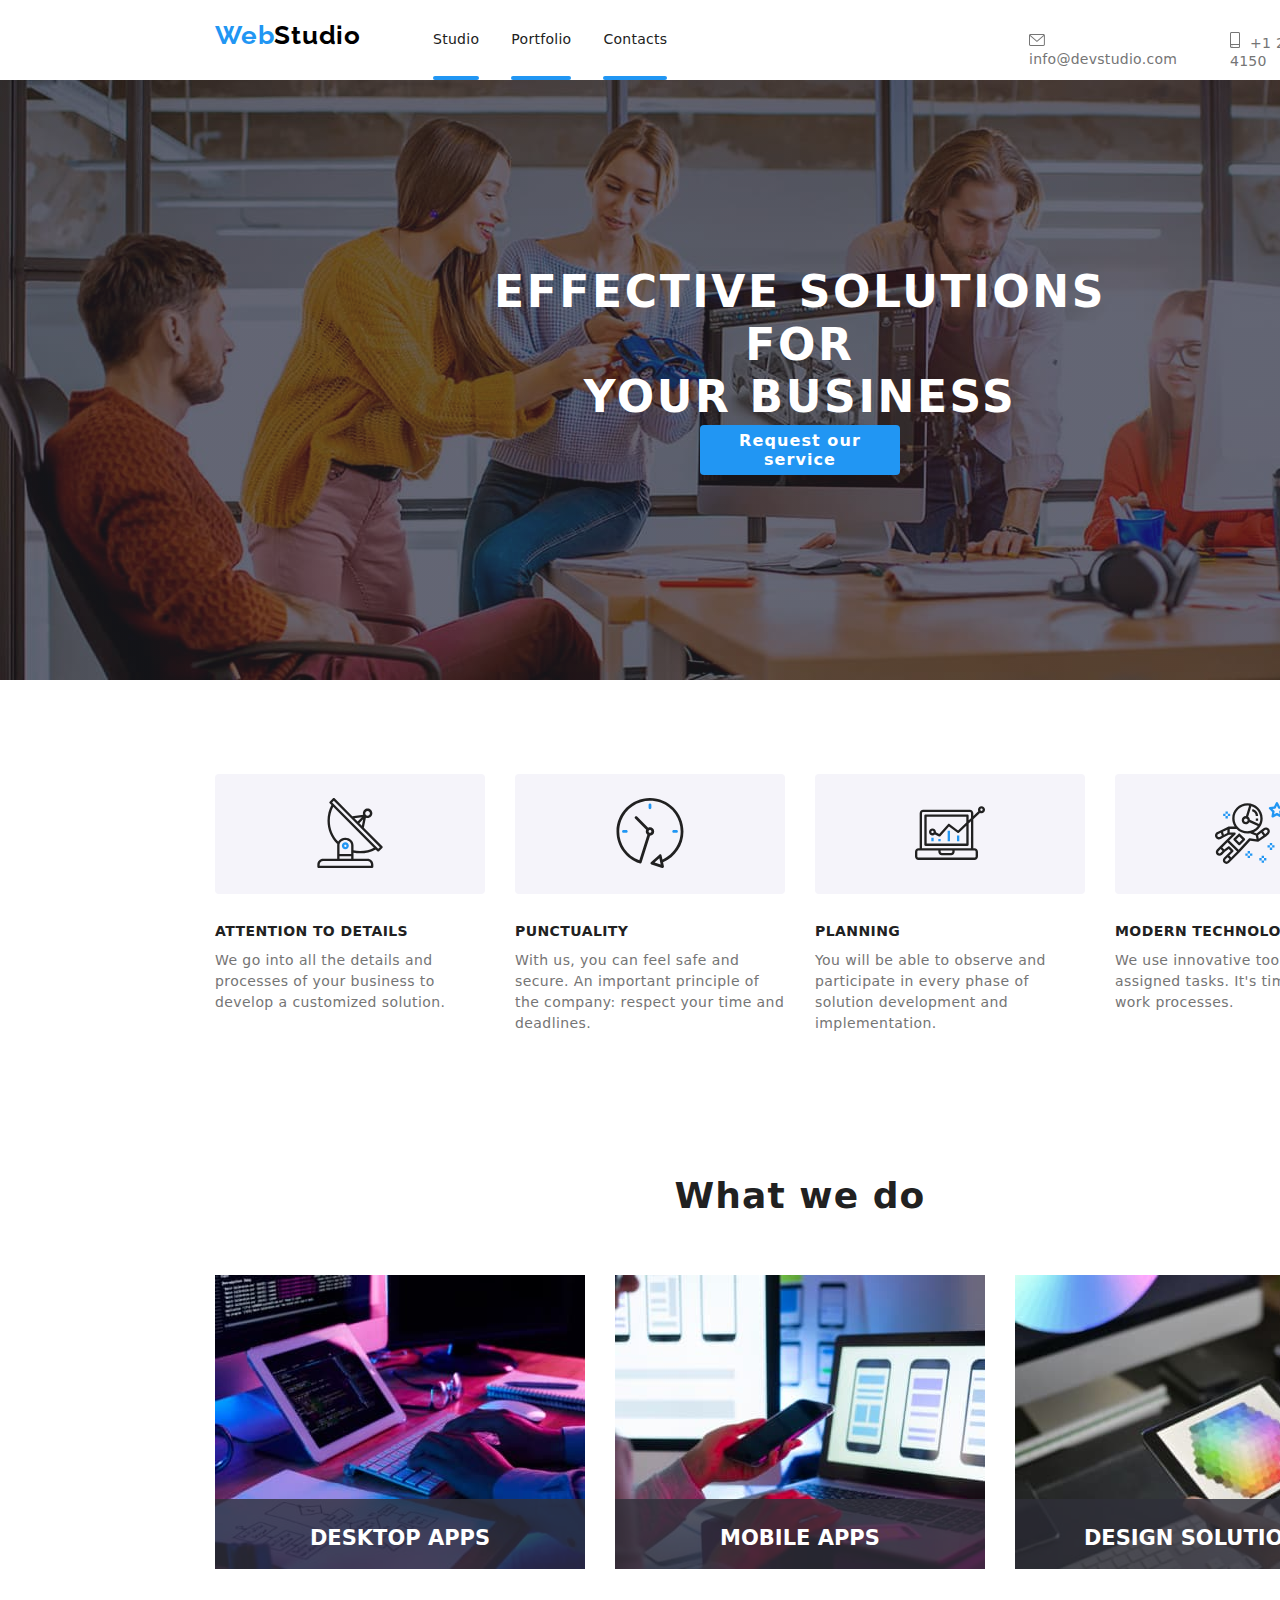
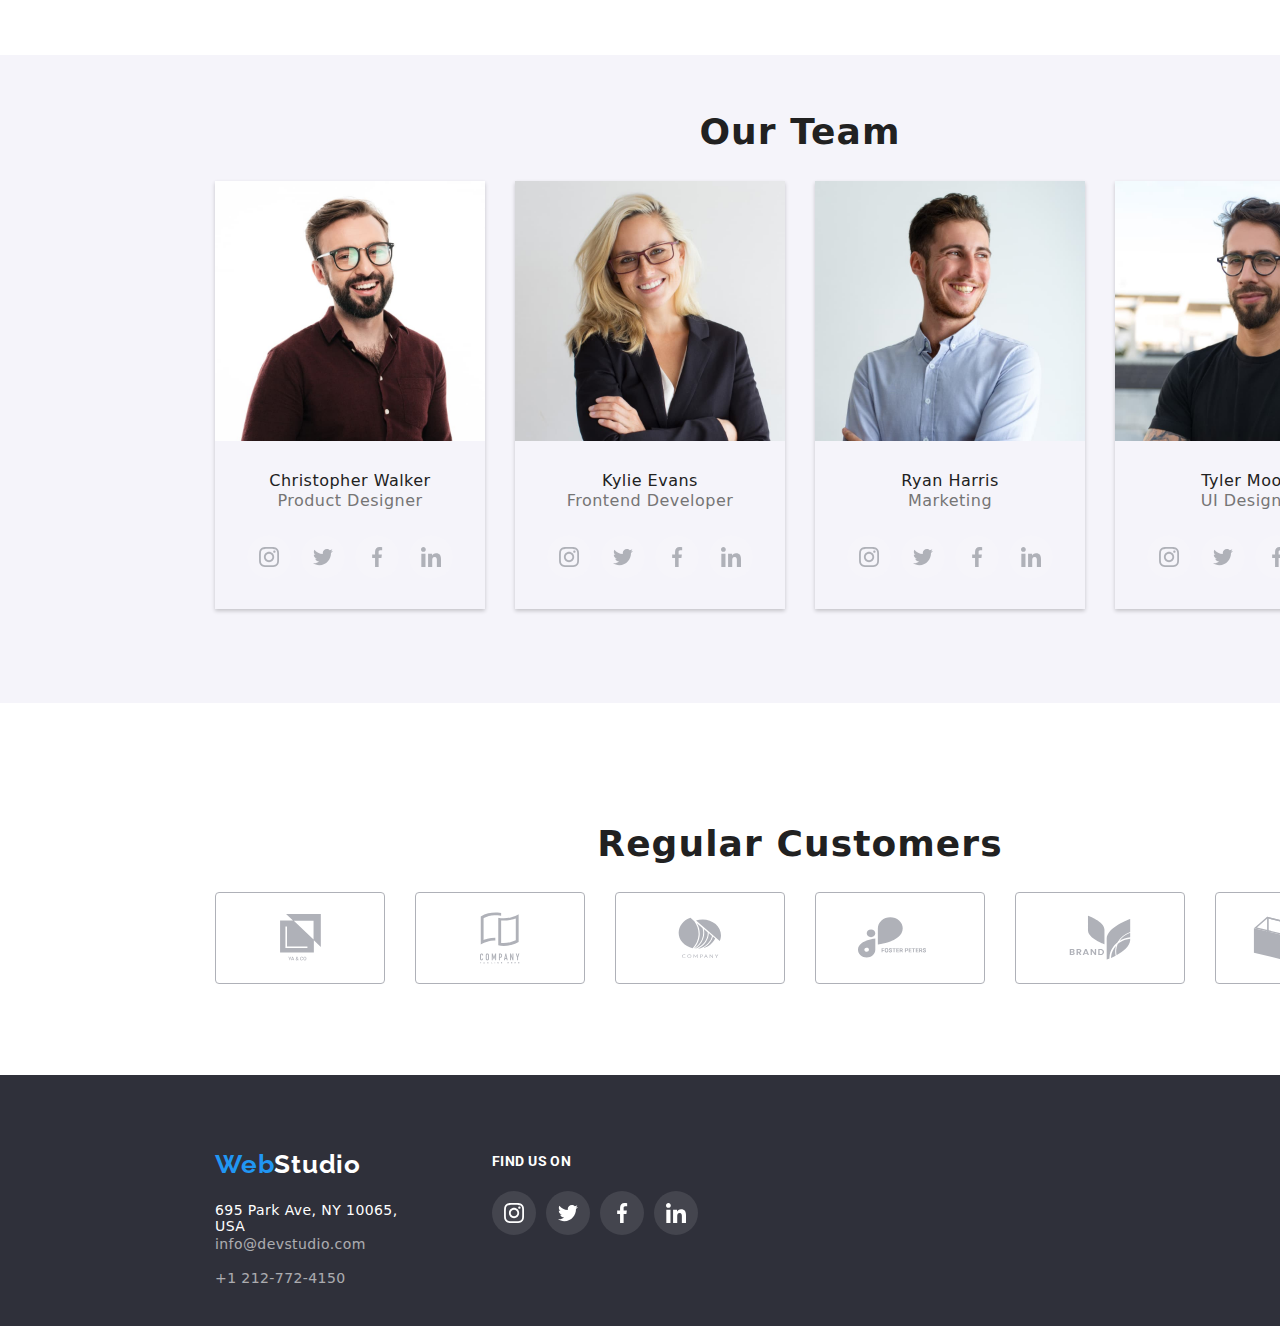
==== index.html @ cd87d74f "goit-markup-hw-05" ====
<!DOCTYPE html>
<html lang="en">
  <head>
    <meta charset="UTF-8" />
    <meta name="viewport" content="width=device-width, initial-scale=1.0" />
    <title>WebStudio</title>
    <link rel="preconnect" href="https://fonts.googleapis.com" />
    <link rel="preconnect" href="https://fonts.gstatic.com" crossorigin />
    <link
      href="https://fonts.googleapis.com/css2?family=Raleway:wght@700&family=Roboto:wght@400;500;700;900&display=swap"
      rel="stylesheet"
    />

    <link rel="stylesheet" href="css/styles.css" />
    <link
      rel="stylesheet"
      href="https://cdn.jsdelivr.net/npm/modern-normalize@2.0.0/modern-normalize.min.css"
    />
  </head>
  <body>
    <div class="container">
      <header class="global-header header-container">
        <div class="header-content">
          <div class="container-1">
            <a href="index.html" class="logo"><span>Web</span>Studio</a>
            <nav>
              <ul class="main-navigation">
                <li><a href="studio.html" class="menu current-page">Studio</a></li>
                <li><a href="portofolio.html" class="menu current-page">Portfolio</a></li>
                <li><a href="contacts.html" class="menu current-page">Contacts</a></li>
              </ul>
            </nav>
          </div>
          <div class="container-2">
            <div class="container-2a">
              <p class="contact">
                <a href="mailto=info@devstudio.com" class="email-address">
                  <svg>
                    <use
                      href="./images/symbol-defs.svg#icon-envelope"
                      class="icon-email"
                    ></use></svg>info@devstudio.com
                </a>
              </p>
            </div>

            <div class="container-2b">
              <p class="contact">
                <a href="tel=+1 212-772-4150" class="phone-number">
                  <svg>
                    <use
                      href="./images/symbol-defs.svg#icon-smartphone"
                      class="icon-phone"
                    ></use></svg>+1 212-772-4150
                </a>
              </p>
            </div>
          </div>
        </div>

        <div>
          <section class="first-section">
            <div class="hero-heading">
              <h1>EFFECTIVE SOLUTIONS FOR <span>YOUR BUSINESS</span></h1>
            </div>
            <div class="button-container">
              <button data-modal-open class="services services-btn">Request our service</button>
            </div>
          </section>
        </div>
      </header>

      <main>
        <section>
          <div class="second-container-2">
            <div class="sc-principal">
              <div class="advantage-icons">
                <a href="#" class="sc-icons">
                  <svg style="width: 70px; height: 70px">
                    <use
                      href="./images/symbol-defs.svg#icon-icon-antenna"
                    ></use>
                  </svg>
                </a>
              </div>
              <div class="second-section">
                <h4 class="menu-item">ATTENTION TO DETAILS</h4>
                <p class="sub-menu">
                  We go into all the details and processes of your business to
                  develop a customized solution.
                </p>
              </div>
            </div>

            <div class="sc-principal">
              <div class="advantage-icons">
                <a href="#" class="sc-icons">
                  <svg style="width: 70px; height: 70px">
                    <use href="./images/symbol-defs.svg#icon-icon-clock"></use>
                  </svg>
                </a>
              </div>
              <div class="second-section">
                <h4 class="menu-item">PUNCTUALITY</h4>
                <p class="sub-menu">
                  With us, you can feel safe and secure. An important principle
                  of the company: respect your time and deadlines.
                </p>
              </div>
            </div>

            <div class="sc-principal">
              <div class="advantage-icons">
                <a href="#" class="sc-icons">
                  <svg style="width: 70px; height: 70px">
                    <use
                      href="./images/symbol-defs.svg#icon-icon-diagram"
                    ></use>
                  </svg>
                </a>
              </div>
              <div class="second-section">
                <h4 class="menu-item">PLANNING</h4>
                <p class="sub-menu">
                  You will be able to observe and participate in every phase of
                  solution development and implementation.
                </p>
              </div>
            </div>

            <div class="sc-principal">
              <div class="advantage-icons">
                <a href="#" class="sc-icons">
                  <svg style="width: 70px; height: 70px">
                    <use
                      href="./images/symbol-defs.svg#icon-icon-astronaut"
                    ></use>
                  </svg>
                </a>
              </div>
              <div class="second-section">
                <h4 class="menu-item">MODERN TECHNOLOGIES</h4>
                <p class="sub-menu">
                  We use innovative tools to solve assigned tasks. It's time to
                  simplify work processes.
                </p>
              </div>
            </div>
          </div>

          <div class="second-container-3">
            <h2 class="second-title second-title-1">What we do</h2>
            <div class="pictures-1">
              <ul class="moto-cards">
                <li class="motto-cards-elements">
                  <img
                    src="images/desk-work-area1.jpg"
                    alt="work area at desk with hands typing on keyboard"
                    width="370"
                  />
                  <div class="overlay-text">
                    <h2 class="overlay-text-1">DESKTOP APPS</h2>
                  </div>
                </li>
                <li class="motto-cards-elements">
                  <img
                    src="images/desk-work-area2.jpg"
                    alt="work area at desk with hands holding a mobile phone"
                    width="370"
                  />
                  <div class="overlay-text">
                    <h2 class="overlay-text-1">MOBILE APPS</h2>
                  </div>
                </li>
                <li class="motto-cards-elements">
                  <img
                    src="images/desk-work-area3.jpg"
                    alt="work area at the desk with hands manipulating a tablet having a multicolored image"
                    width="370"
                 />
                 <div class="overlay-text">
                  <h2 class="overlay-text-1">DESIGN SOLUTIONS</h2>
                </div>
                </li>
              </ul>
            </div>
          </div>
        </section>

        <section class="third-container">
          <h2 class="second-title second-title-2">Our Team</h2>

          <div class="section-team">
            <div class="all-our-team">
              <img
                src="images/productDesigner.jpg"
                alt="photo of product designer Christopher Walker"
                width="270"
              />

              <div class="our-team">
                <span class="our-team-1">Christopher Walker</span>
                <br />
                <em class="our-team-2">Product Designer</em>
              </div>
              <div>
                <ul class="icons-team">
                  <li>
                    <a href="https://www.instagram.com/" class="socials-icons">
                      <svg>
                        <use
                          href="./images/symbol-defs.svg#icon-instagram"
                        ></use>
                      </svg>
                    </a>
                  </li>
                  <li>
                    <a href="https://www.tweeter.com/" class="socials-icons">
                      <svg>
                        <use href="./images/symbol-defs.svg#icon-twitter"></use>
                      </svg>
                    </a>
                  </li>
                  <li>
                    <a href="https://www.facebook.com/" class="socials-icons">
                      <svg>
                        <use
                          href="./images/symbol-defs.svg#icon-facebook"
                        ></use>
                      </svg>
                    </a>
                  </li>
                  <li>
                    <a href="https://www.linkedin.com/" class="socials-icons">
                      <svg>
                        <use
                          href="./images/symbol-defs.svg#icon-linkedin"
                        ></use>
                      </svg>
                    </a>
                  </li>
                </ul>
              </div>
            </div>

            <div class="all-our-team">
              <img
                src="images/frontendDeveloper.jpg"
                alt="photo of frontend Developer Kylie Evans"
                width="270"
              />
              <div class="our-team">
                <span class="our-team-1">Kylie Evans</span>
                <br />
                <em class="our-team-2">Frontend Developer</em>
              </div>
              <div>
                <ul class="icons-team">
                  <li>
                    <a href="https://www.instagram.com/" class="socials-icons">
                      <svg>
                        <use
                          href="./images/symbol-defs.svg#icon-instagram"
                        ></use>
                      </svg>
                    </a>
                  </li>
                  <li>
                    <a href="https://www.tweeter.com/" class="socials-icons">
                      <svg>
                        <use href="./images/symbol-defs.svg#icon-twitter"></use>
                      </svg>
                    </a>
                  </li>
                  <li>
                    <a href="https://www.facebook.com/" class="socials-icons">
                      <svg>
                        <use
                          href="./images/symbol-defs.svg#icon-facebook"
                        ></use>
                      </svg>
                    </a>
                  </li>
                  <li>
                    <a href="https://www.linkedin.com/" class="socials-icons">
                      <svg>
                        <use
                          href="./images/symbol-defs.svg#icon-linkedin"
                        ></use>
                      </svg>
                    </a>
                  </li>
                </ul>
              </div>
            </div>

            <div class="all-our-team">
              <img
                src="images/marketing.jpg"
                alt="photo of marketing Ryan Harris"
                width="270"
              />
              <div class="our-team">
                <span class="our-team-1">Ryan Harris</span>
                <br />
                <em class="our-team-2">Marketing</em>
              </div>
              <div>
                <ul class="icons-team">
                  <li>
                    <a href="https://www.instagram.com/" class="socials-icons">
                      <svg>
                        <use
                          href="./images/symbol-defs.svg#icon-instagram"
                        ></use>
                      </svg>
                    </a>
                  </li>
                  <li>
                    <a href="https://www.tweeter.com/" class="socials-icons">
                      <svg>
                        <use href="./images/symbol-defs.svg#icon-twitter"></use>
                      </svg>
                    </a>
                  </li>
                  <li>
                    <a href="https://www.facebook.com/" class="socials-icons">
                      <svg>
                        <use
                          href="./images/symbol-defs.svg#icon-facebook"
                        ></use>
                      </svg>
                    </a>
                  </li>
                  <li>
                    <a href="https://www.linkedin.com/" class="socials-icons">
                      <svg>
                        <use
                          href="./images/symbol-defs.svg#icon-linkedin"
                        ></use>
                      </svg>
                    </a>
                  </li>
                </ul>
              </div>
            </div>

            <div class="all-our-team">
              <img
                src="images/uiDesigner.jpg"
                alt="photo of ui Designer Tyler Moore"
                width="270"
              />
              <div class="our-team">
                <span class="our-team-1">Tyler Moore</span>
                <br />
                <em class="our-team-2">UI Designer</em>
              </div>
              <div>
                <ul class="icons-team">
                  <li>
                    <a href="https://www.instagram.com/" class="socials-icons">
                      <svg>
                        <use
                          href="./images/symbol-defs.svg#icon-instagram"
                        ></use>
                      </svg>
                    </a>
                  </li>
                  <li>
                    <a href="https://www.tweeter.com/" class="socials-icons">
                      <svg>
                        <use href="./images/symbol-defs.svg#icon-twitter"></use>
                      </svg>
                    </a>
                  </li>
                  <li>
                    <a href="https://www.facebook.com/" class="socials-icons">
                      <svg>
                        <use
                          href="./images/symbol-defs.svg#icon-facebook"
                        ></use>
                      </svg>
                    </a>
                  </li>
                  <li>
                    <a href="https://www.linkedin.com/" class="socials-icons">
                      <svg>
                        <use
                          href="./images/symbol-defs.svg#icon-linkedin"
                        ></use>
                      </svg>
                    </a>
                  </li>
                </ul>
              </div>
            </div>
          </div>
        </section>
        <section>
          <div class="fourth-container">
            <h2 class="regular-customers">Regular Customers</h2>
            <div>
              <ul class="icons-fourth-container">
                <li>
                  <a href="#" class="company-icons icon-1c">
                    <svg>
                      <use
                        href="./images/symbol-defs.svg#icon-icon-brand-1"
                      ></use>
                    </svg>
                  </a>
                </li>
                <li>
                  <a href="#" class="company-icons icon-2c">
                    <svg>
                      <use
                        href="./images/symbol-defs.svg#icon-icon-brand-2"
                      ></use>
                    </svg>
                  </a>
                </li>
                <li>
                  <a href="#" class="company-icons icon-3c">
                    <svg>
                      <use
                        href="./images/symbol-defs.svg#icon-icon-brand-3"
                      ></use>
                    </svg>
                  </a>
                </li>
                <li>
                  <a href="#" class="company-icons icon-4c">
                    <svg>
                      <use
                        href="./images/symbol-defs.svg#icon-icon-brand-4"
                      ></use>
                    </svg>
                  </a>
                </li>
                <li>
                  <a href="#" class="company-icons icon-5c">
                    <svg>
                      <use
                        href="./images/symbol-defs.svg#icon-icon-brand-5"
                      ></use>
                    </svg>
                  </a>
                </li>
                <li>
                  <a href="#" class="company-icons icon-6c">
                    <svg>
                      <use
                        href="./images/symbol-defs.svg#icon-icon-brand-6"
                      ></use>
                    </svg>
                  </a>
                </li>
              </ul>
            </div>
          </div>
        </section>
      </main>

      <footer class="end-page">
        <section class="end-section end-container">
          <a href="index.html" class="logo"><span>Web</span>Studio</a>
          <br />
          <p class="end-section-1">695 Park Ave, NY 10065, USA</p>

          <br />
          <a href="mailto=info@devstudio.com" class="end-section-2"
            >info@devstudio.com</a
          >

          <br />
          <a href="tel=+1 212-772-4150" class="end-section-2"
            >+1 212-772-4150</a
          >
        </section>
        <section class="social-contacts">
          <div class="social-contacts-text">
            <p>FIND US ON</p>
          </div>
          <div class="social-contacts-icons">
            <a
              href="https://www.instagram.com/"
              class="social-contacts-icons1 address1"
            >
              <svg>
                <use href="./images/symbol-defs.svg#icon-instagram"></use>
              </svg>
            </a>
            <a
              href="https://www.tweeter.com/"
              class="social-contacts-icons1 address2"
            >
              <svg>
                <use href="./images/symbol-defs.svg#icon-twitter"></use>
              </svg>
            </a>
            <a
              href="https://www.facebook.com/"
              class="social-contacts-icons1 address3"
            >
              <svg>
                <use href="./images/symbol-defs.svg#icon-facebook"></use>
              </svg>
            </a>
            <a href="https://www.linkedin.com/" class="social-contacts-icons1">
              <svg>
                <use href="./images/symbol-defs.svg#icon-linkedin"></use>
              </svg>
            </a>
          </div>
        </section>
      </footer>


      <!-- Modal -->

      <div class="modal is-hidden" data-modal>
        <div class="modal-backdrop"></div>
        <div class="modal-content">
          <button class="close-btn" data-modal-close>
            <svg style="width: 18px; height: 18px">
              <use href="./images/symbol-defs.svg#icon-close-button"></use>
            </svg>
          </button>
        </div>
      </div>
      <!-- Final - modal -->

    </div>

    

    <script src="./js/modal.js"></script>
  </body>
</html>
---- css/styles.css ----
/* elemente generale */

:root {
  --link-color: #2196f3;
  --heading-color: #212121;
  --text-color: #757575;
  --color-background: #2f303a;
  --color-backgroung-buttons: #f5f4fa;
  --contrast-color: #ffffff;
  --social-icons-color: #afb1b8;
  --text-font-family: "Roboto", arial, sans-serif;
  --logo-font-family: "Raleway", arial, sans-serif;
}

body {
  font-family: "Roboto", Arial, sans-serif;
  color: var(--heading-color);
}

a {
  font-size: 14px;
  font-weight: 500;
  line-height: 1em;
  letter-spacing: 0.02em;
  text-align: left;
  text-decoration: none;
  color: var(--heading-color);
}

.container {
  display: flex;
  flex-direction: column;
  width: 1600px;
}

.global-header p {
  text-decoration: none;
}

.header-container {
  display: flex;
  flex-direction: column;
  justify-content: center;
}


/* meniul din bara */

.header-content {
  display: flex;
  justify-content: space-between;

  width: 1600px;
  height: 80px;

  margin-left: 215px;
  max-width: 1150px;
}

/* sub-meniu: logo, studio, portofolio, contacts */
.container-1 {
  display: flex;
  align-items: baseline;
  justify-content: space-evenly;
}

.logo {
  font-family: var(--logo-font-family);
  font-size: 26px;
  font-weight: 700;
  line-height: 1.9375em;
  letter-spacing: 0.03em;
  text-align: left;
  color: #000000;
  transition: color 250ms cubic-bezier(0.4, 0, 0.2, 1);
}

.logo span:first-child {
  color: #2196f3;
}

.container-1>.logo:hover,
.container-1>.logo:focus {
  color: var(--link-color);
}

.main-navigation {
  display: flex;
  
  margin-top: 32px;
  margin-bottom: 32px;
  transition: color 250ms cubic-bezier(0.4, 0, 0.2, 1);
}
.main-navigation li {
  list-style: none;
  display: flex;
  margin-left: 32px;
}
.main-navigation .menu:hover,
.main-navigation .menu:focus {
  color: var(--link-color);
}

/* stilizarea cu sublinierea paginii curente (unde se află utilizatorul acum)*/
/* de fapt, acum sunt subliniate toate, fiindca pt ca efectul sa se aplice doar pe pagina in care se afla utilizatorul, este nevoie de elemente de cod din Java Script - pe care nu le stiu inca*/

nav a {
  position: relative;
}

nav a.current-page::after {
  content: "";
  position: absolute;
  bottom: -34px;
  left: 0;
  width: 100%;
  height: 4px;
  background-color: var(--link-color); 
  border-radius: 2px;
}

/* FINAL - stilizare cu sublinierea paginii curente */


/* sub-meniu - adresa de email si nr telefon */
.container-2 {
  display: flex;
  flex-wrap: wrap;
  align-items: center;
  margin: 0;
  gap: 40px;
  height: 16px;
  margin-top: 32px;
  margin-bottom: 32px;
  
}
.container-2a {
  display: flex;
  justify-content: space-between;
  width: 161px;
  height: 16px;
  margin: 0px;
}
.container-2b {
  display: flex;
  justify-content: space-between;
  width: 135px;
  height: 16px;
  margin: 0px;
}
.email-address svg {
  width: 16px;
  height: 12px;
  margin-right: 10px;
}
.phone-number svg {
  width: 10px;
  height: 16px;
  margin-right: 10px;
}
.contact {
  margin: 0px;
  transition: color 250ms cubic-bezier(0.4, 0, 0.2, 1);
}

.email-address,
.phone-number {
  margin: 0;
  color: var(--text-color);
}

.contact span:first-child {
  color: var(--text-color);
}

.contact a:hover,
.contact a:focus {
  color: var(--link-color);
}
/* FINAL - meniul din bara */


/* EFFECTIVE SOLUTIONS FOR YOUR BUSINESS section */

.first-section {
  text-align: center;
  display: flex;
  flex-direction: column;
  justify-content: center;
  align-items: center;
  width: 1600px;
  height: 600px;
  background: var(--color-background);
  background-image: linear-gradient(rgba(47, 48, 58, 0.4),
  rgba(47, 48, 58, 0.4)), url("/images/first-page-background.jpg");
}

.hero-heading {
  display: flex;
  text-align: center;
  justify-content: center;
  align-items: center;
  width: 696px;
  height: 120px;
}

.hero-heading h1 {
  color: #ffffff;

  font-size: 44px;
  font-weight: 900;
  line-height: 1.2em;
  letter-spacing: 0.06em;
  text-align: center;
}

.hero-heading span {
  display: block;
  pointer-events: none;
}

.services {             /* adica butonul "Request our service" */
  border: none;
  border-radius: 4px;
  width: 200px;
  height: 50px;
  margin-top: 20px;
  color: #ffffff;
  font-size: 16px;
  font-style: normal;
  font-weight: 700;
  line-height: normal;
  letter-spacing: 1.08px;
  background-color: var(--link-color);
}


/* modalul din butonul "Request our service" */

.modal {
  position: fixed;
  height: 100vh;
  display: flex;
  justify-content: center;
  align-items: center;
  pointer-events: auto;
  max-width: 1600px; /* pt ca proiectul are o latime de 1600px, deci mai mica decat fereastra web, am limitat latimea ferestrei modale la 1600px */
  width: 100%; /* acum pot da ferestrei modale intreaga latime a ferestrei browserului */
  z-index: 2; /* am setat z-index mai mare pentru a afișa conținutul modal peste fundal */
 }

.modal-backdrop {
  position: fixed; /* in felul asta fundalul (.modal-backdrop) este atasat de fereastra de vizualizare si nu va defila odata cu continutul paginii. */
  top: 0;
  left: 0;
  width: 100%; /*umple 100% din latimea ferestrei browserului si va fi fixat în ea*/
  height: 100%; /*umple 100% din inaltimea ferestrei browserului si va fi fixat în ea*/
  background: #00000033;
  z-index: 3; /* am setat z-index mai mare decât cel al conținutului pentru a acoperi toata fereastra */
}
.modal-content {
  background-color: #ffffff;
  width: 528px;
  height: 581px;
  border-radius: 4px;
  padding: 40px;
  position: absolute; 
  top: 50%; /* Am setat top-ul la 50% pt centrare pe verticala */
  left: 50%; /* Am setat left-ul la 50% pentru centrare pe orizontala */
  transform: translate(-50%, -50%); 
  z-index: 4;
  transition: transform 0.3s ease, opacity 0.3s ease;
  }

.is-hidden {
  visibility: hidden;
  transform: scale(1.1);
  opacity: 0;
}

.close-btn {
  width: 30px;
  height: 30px;
  right: 8px;
  top: 8px;
  border-radius: 50%;
  position: absolute;
  background: rgba(255, 255, 255, 1);
  border: 1px solid rgba(0, 0, 0, 0.1);
  color: #000;
  cursor: pointer;
  display: flex; /*am pus flex cu centrarile aferente, ca sa centrez svg-ul din close-btn */
  justify-content: center;
  align-items: center;
  transition: color 250ms cubic-bezier(0.4, 0, 0.2, 1);
  }

.close-btn:focus,
.close-btn:hover {
  transform: scale(1.20);
}

/* final modal */

/* FINAL - EFFECTIVE SOLUTIONS FOR YOUR BUSINESS section */



/* pictogramele cu attention to details etc. */

.second-container-2 {
  display: flex;
  width: 1170px;
  height: 251px;
  align-items: center;
  justify-content: space-between;
  top: 774px;
  margin-bottom: 94px;
  margin-top: 94px;
  margin-left: 215px;
  margin-right: 215px;
}

.advantage-icons {
  display: flex;
  justify-content: center;
  align-items: center;
  width: 270px;
  height: 120px;
  border-radius: 4px;
  background: #f5f4fa;
}
.second-section {
  margin-top: 30px;
}

.second-section > .menu-item {
  font-size: 14px;
  font-weight: 700;
  line-height: 1em;
  letter-spacing: 0.03em;
  text-align: left;
  color: var(--heading-color);
}

.second-section > .sub-menu {
  font-size: 14px;
  font-weight: 400;
  line-height: 1.5em;
  letter-spacing: 0.03em;
  text-align: left;
  color: var(--text-color);
}

.menu-item {
  margin-bottom: 10px;
  height: 16px;
  margin-top: 30px;
}

.sub-menu {
  width: 270px;
  height: 75px;
  margin: 0px;
}
/* FINAL - pictogramele cu attention to details etc. */


/* WHAT WE DO section */

.second-container-3 {
  display: flex;
  flex-direction: column;
  width: 1170px;
  height: 386px;
  margin-left: 215px;
}

.second-title {
  font-size: 36px;
  font-weight: 700;
  line-height: 2.625em;
  letter-spacing: 0.03em;
  text-align: center;
  color: var(--heading-color);
}

.second-title-1 {
  text-align: center;
  margin-bottom: 32px;
  width: 1170px;
}

.pictures-1 {
  display: flex;
  margin-bottom: 32px;
  align-items: center;
  justify-content: space-between;
  width: 1170px;
  height: 294px;
}


/* banners from WHAT WE DO */

.moto-cards {
  display: flex;
  gap: 30px;
  padding: 0px;
}

.motto-cards-elements {
  position: relative;
  list-style: none;
  width: 370px;
  height: 294px;
}

.overlay-text {
  background-color: grey;
  position: absolute;
  bottom: 0;
  width: 370px;
  height: 70px;
  background: #2F303ACC;
  color: #ffffff;
  text-align: center;
  display: flex;
  align-items: center;
  justify-content: center;
  font-size: 14px;
}
.overlay-text-1 {
  height: 16px;
  margin: 0px;
}
/* FINAL - banners from WHAT WE DO */
/* FINAL - WHAT WE DO section */


/* OUR TEAM section */

.third-container {
  display: flex;
  flex-direction: column;
  width: 1600px;
  height: 648px;
  margin-top: 150px;
  background: #f5f4fa;
}

.second-title-2 {
  text-align: center;
  margin-bottom: 32px;
}

.section-team {
  display: flex;
  align-items: center;
  justify-content: space-between;
  width: 1170;
  height: 428;
  margin-bottom: 32px;
  margin-left: 215px;
  width: 1170px;
  height: 368px;
}

.all-our-team {
  display: flex;
  flex-direction: column;
  align-items: center;
  box-shadow: 0 2px 4px rgba(0, 0, 0, 0.2);
  text-align: center;
  width: 270px;
  height: 428px;
  border-radius: 0px, 0px, 4px, 4px;
}

.our-team {
  height: 48px;
  margin-top: 30px;
  margin-bottom: 16px;
}
.our-team img {
  margin-right: 24px;
}
.our-team-1,
.our-team-2 {
  height: 19px;
}
.our-team-1 {
  margin-bottom: 10px;
}

.our-team > .our-team-1 {
  font-size: 16px;
  font-weight: 500;
  line-height: 1.1875em;
  letter-spacing: 0.03em;
  text-align: center;
  color: var(--heading-color);
}

.our-team > .our-team-2 {
  font-size: 16px;
  font-weight: 400;
  line-height: 1.1875em;
  letter-spacing: 0.03em;
  text-align: center;
  color: var(--text-color);
  font-style: normal;
}

.icons-team {
  display: flex;
  gap: 10px;
  justify-content: center;
  width: 206px;
  height: 44px;
  padding: 0px;
  margin-top: 0px;
  margin-bottom: 30px;
}
.icons-team li{
  list-style: none;
  display: flex;
}

.socials-icons {
  width: 44px;
  height: 44px;
  display: flex;
  justify-content: center;
  align-items: center;
  border-radius: 50%;
  background: #ffffff1a;
  transition: background-color 250ms cubic-bezier(0.4, 0, 0.2, 1);
}

.socials-icons:hover,
.socials-icons:focus {
  background: var(--link-color);
}
.socials-icons:hover svg,
.socials-icons:focus svg {
  color: var(--contrast-color);
}

.socials-icons svg {
  width: 20px;
  height: 20px;
  color: var(--social-icons-color);
  transition: color 250ms cubic-bezier(0.4, 0, 0.2, 1);
}

/* FINAL - OUR TEAM section */


/* REGULAR CUSTOMERS section */
.fourth-container {
  display: flex;
  flex-direction: column;
  width: 1170px;
  height: 184px;
  margin-left: 215px;
  margin-top: 94px;
  margin-bottom: 94px;
}

.regular-customers {
  font-size: 36px;
  font-weight: 700;
  line-height: 2.625em;
  letter-spacing: 0.03em;
  text-align: center;
  color: var(--heading-color);
  margin-top: 0px;
  margin-bottom: 0px;
}

.icons-fourth-container {
  display: flex;
  justify-content: space-between;
  gap: 30px;
  width: 1170px;
  height: 92px;
  padding: 0px;
  margin: 0px;
}

.icons-fourth-container li{
  list-style: none;
  display: flex;
  border: 0px;
}

.company-icons {
  display: flex;
  justify-content: center;
  align-items: center;
  width: 170px;
  height: 92px;
  border: 1px solid #afb1b8;
  border-radius: 4px;
  color: var(--social-icons-color);
  transition: color 250ms cubic-bezier(0.4, 0, 0.2, 1), border-color 250ms cubic-bezier(0.4, 0, 0.2, 1);
}

.company-icons:hover,
.company-icons:focus {
  color: var(--link-color);
  border-color: var(--link-color);
}

       /* fiecare svg avea dimensiuni diferite */
.icon-1c svg {
  width: 41px;
  height: 46.7px;
}

.icon-2c svg {
  width: 40px;
  height: 52px;
}
.icon-3c svg {
  width: 43.46px;
  height: 41.18px;
}
.icon-4c svg {
  width: 84.44px;
  height: 440.62px;
}
.icon-5c svg {
  width: 62.54px;
  height: 45.43px;
}
.icon-6c svg {
  width: 93.79px;
  height: 43.93px;
}
/* FINAL - REGULAR CUSTOMERS section */


/* FOOTER */

footer {
  background-color: var(--color-background);
  color: #ffffff;
}

.end-page {
  display: flex;
  padding-top: 64px;
  width: 1600px;
  height: 251px;
  margin-top: 0px;
  margin-bottom: 0px;
  gap: 70px;
}

.end-section {
  width: 422px;
  height: 187px;
}
.end-section > .logo {
  color: #ffffff;
}

.end-section a.logo {
  padding-left: 215px;
  width: 360px;
  height: 31px;
}

.end-section > .end-section-1 {
  font-size: 14px;
  font-weight: 400;
  line-height: 1emx;
  letter-spacing: 0.03em;
  text-align: left;
  width: 422px;
  height: 16px;
  margin-bottom: 0px;
}

.end-section > .end-section-2 {
  font-size: 14px;
  font-weight: 400;
  line-height: 1em;
  letter-spacing: 0.03em;
  text-align: left;
  color: #ffffff;
  opacity: 60%;
  height: 16px;
}

.end-section-1,
.end-section-2 {
  text-align: center;
  padding-left: 215px;
}

.end-container {
  display: flex;
  flex-direction: column;
  justify-content: flex-start;
  align-items: baseline;
}

      /* "Find us on" sub-section */
.social-contacts { 
  display: flex;
  flex-direction: column;
  justify-content: space-between;
  align-items: baseline;
  width: 206px;
  height: 80px;
}
.social-contacts-text {
  font-family: Roboto;
  font-size: 14px;
  font-weight: 700;
  line-height: 16px;
  letter-spacing: 0.03em;
  text-align: left;
  color: var(--contrast-color);
  width: 100px;
  height: 16px;
}
.social-contacts-icons {
  display: flex;
  width: 206px;
  height: 44px;
  justify-content: space-between;
  margin-top: 36px;
}
.social-contacts-icons .social-contacts-icons1 {
  width: 44px;
  height: 44px;
  display: flex;
  justify-content: center;
  align-items: center;
  border-radius: 22px;
  background: #ffffff1a;
  color: var(--contrast-color);
  transition: background-color 250ms cubic-bezier(0.4, 0, 0.2, 1);
}
.social-contacts-icons .social-contacts-icons1:hover,
.social-contacts-icons .social-contacts-icons1:focus {
  background-color: var(--link-color);
}
.social-contacts-icons .social-contacts-icons1 svg {
  width: 20px;
  height: 20px;
}

.address1 {
  width: 207px;
  height: 16px;
}
.address2 {
  width: 231px;
  height: 16px;
}
.address3 {
  width: 231px;
  height: 16px;
}
      /* FINAL - "Find us on" sub-section */
/* FINAL FOOTER */


/* PORTOFOLIO section */

.portofolio-content {
  display: flex;
  flex-direction: column;
  width: 1170px;
  height: 1360px;
  border-radius: 1px;
  margin-top: 94px;
  margin-left: 215px;
  margin-bottom: 94px;
}

/* Butoanele All, Web-sites etc. */
.portofolio-1 {
  display: flex;
  justify-content: center;
  height: 88px;
}

.portofolio-sections li {
  list-style: none;
}

.portofolio-sections button {
  font-size: 16px;
  font-weight: 500;
  line-height: 1.625em;
  letter-spacing: 0.03em;
  text-align: center;
  text-decoration: none;
  list-style: none;
  border: none;
  border-radius: 4px;
  background-color: var(--color-backgroung-buttons);
  cursor: pointer;
  transition: color 250ms cubic-bezier(0.4, 0, 0.2, 1), background-color 250ms cubic-bezier(0.4, 0, 0.2, 1), box-shadow 250ms cubic-bezier(0.4, 0, 0.2, 1);
  }

.portofolio-sections button:hover,
.portofolio-sections button:focus,
.portofolio-sections button:active {
  color: #ffffff;
  background-color: #2196f3;
  box-shadow: 0 2px 4px rgba(0, 0, 0, 0.2); 
}

.portofolio-sections {
  display: flex;
  width: 516px;
  height: 38px;
  border-radius: 4px;
  justify-content: space-between;
  
  margin-bottom: 50px;
  font-family: var(--heading-color);
}
/* FINAL - butoanele All, Web-sites etc. */


/* Posterele cu portofoliile */

.portofolio-2 {
  display: flex;
  flex-wrap: wrap;
  justify-content: space-between;
  align-content: space-between;
  width: 1170px;
  height: 1272px;
  }

.project {
  width: 370px;
  height: 404px;
  border-radius: 4px;
  border: 1px solid #eeeeee;
  transition: box-shadow 250ms cubic-bezier(0.4, 0, 0.2, 1);
}

.project:hover {
  box-shadow: 0 2px 4px rgba(0, 0, 0, 0.2); 
}

img.portofolio-images {
  width: 370px;
  hyphens: 294px;
}

.domains {
  width: 322px;
  height: 70px;
  margin-left: 24px;
  margin-right: 24px;
  margin-top: 20px;
  margin-bottom: 20px;
}

.domains > .domain-title {
  font-size: 18px;
  font-weight: 700;
  line-height: 2.25em;
  letter-spacing: 0.06em;
  text-align: left;
  color: var(--heading-color);
}

.domains > .domain-zone {
  font-size: 16px;
  font-weight: 400;
  line-height: 1.875em;
  letter-spacing: 0.03em;
  text-align: left;
  font-style: normal;
  color: var(--text-color);
}

      /* overlay-ul din portofolio */

.container-overlay-portofolio {
  position: relative;
  width: 100%;
}

.portofolio-images-1 {
  display: block;
  
}

.overlay-portofolio {
  position: absolute;
  bottom: 0;
  left: 0;
  right: 0;
  background: #2196F3E5;
  overflow:hidden;
  width: 100%;
  height: 0;
  transition: .5s ease;
}

.project:hover .overlay-portofolio,
.project:focus .overlay-portofolio {
  height: 100%;
}

.text {
  position: absolute;
  width: 322px;
  height: 140px;
  margin-top: 63px;
  margin-left: 24px;
  bottom: 91px;
  color: white;
  font-size: 18px;
  font-weight: 400;
  line-height: 28px;
  letter-spacing: 0.03em;
  text-align: left;
}
      /* FINAL - overlay-ul din portofolio */

/* FINAL - posterele cu portofoliile */

/* FINAL PORTOFOLIO */
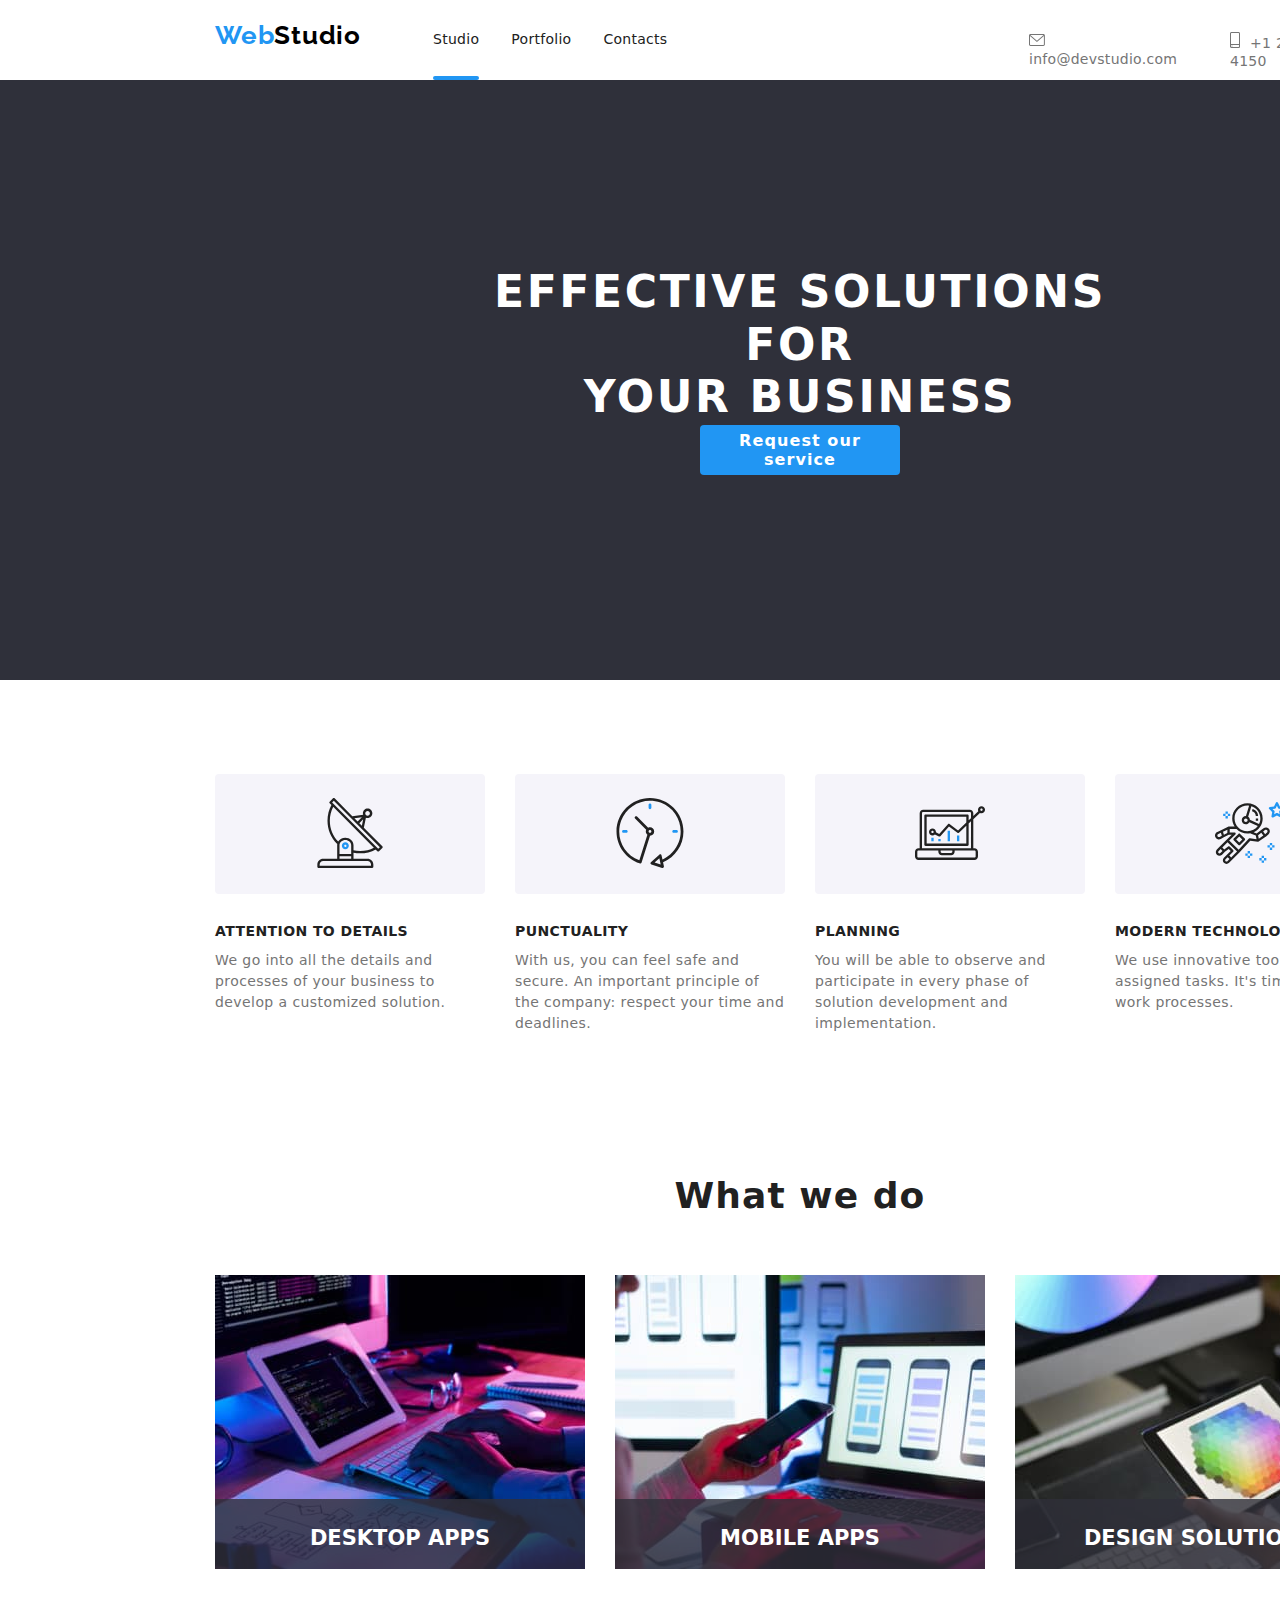
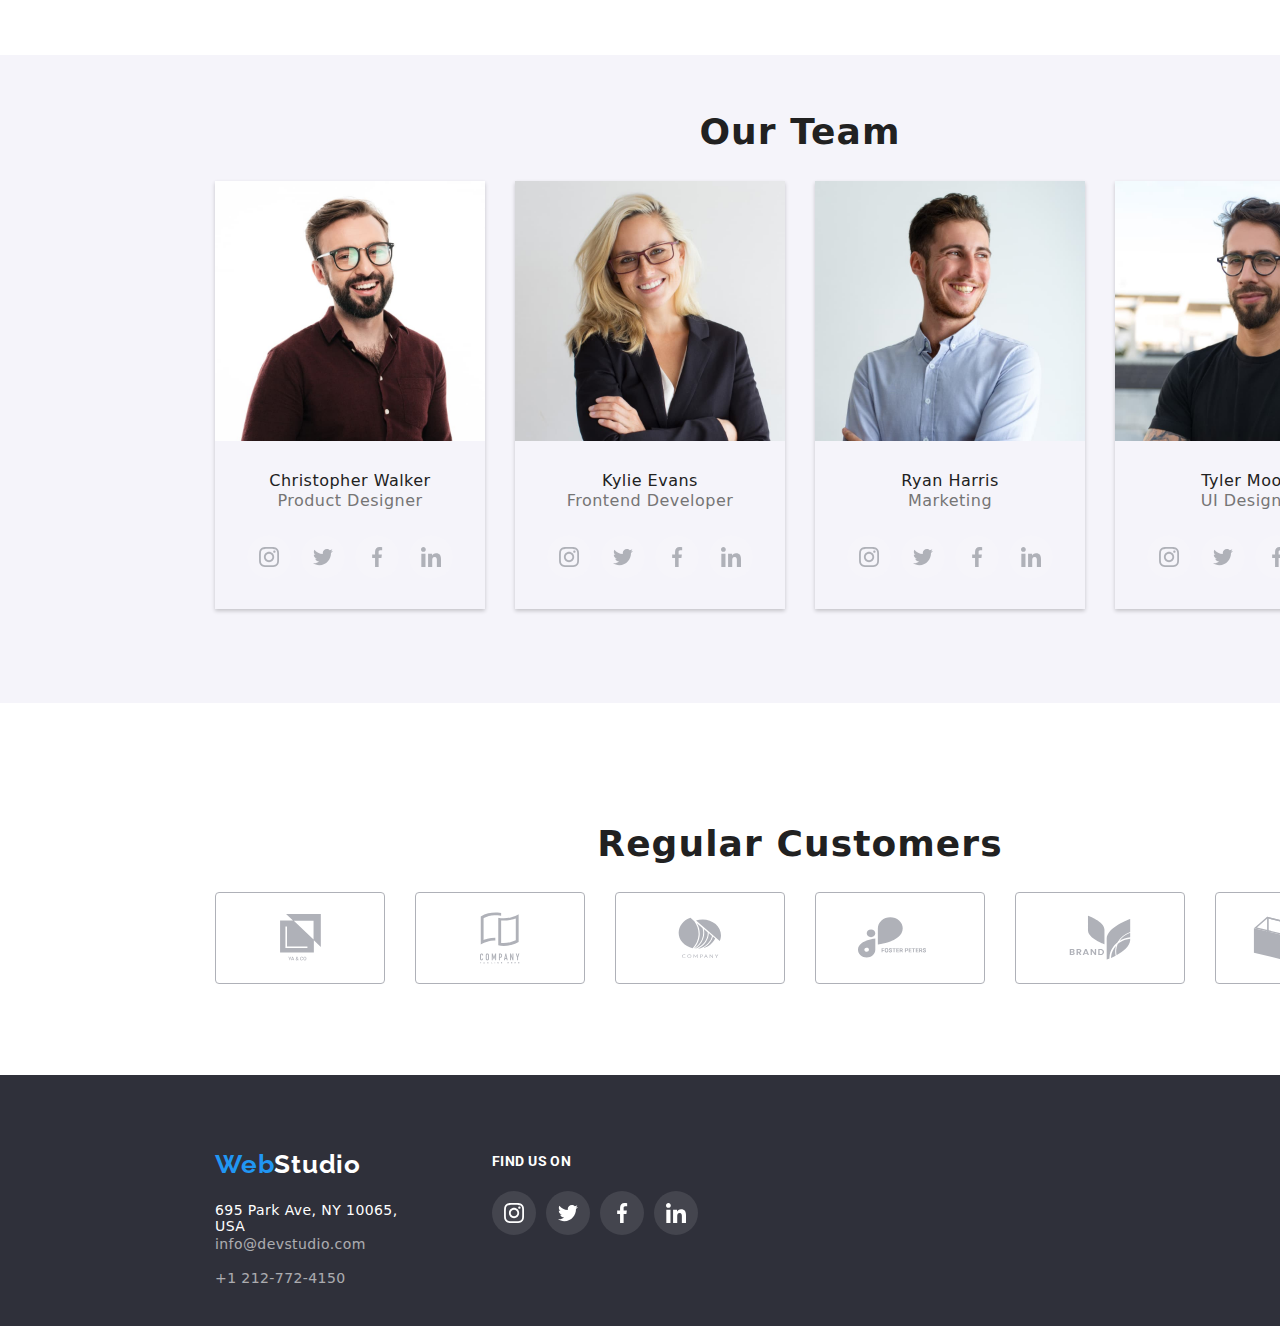
==== commit 5ed6b243: "goit-markup-hw-05" ====
--- a/index.html
+++ b/index.html
@@ -25,7 +25,7 @@
             <a href="index.html" class="logo"><span>Web</span>Studio</a>
             <nav>
               <ul class="main-navigation">
-                <li><a href="studio.html" class="menu current-page">Studio</a></li>
+                <li><a href="index.html" class="menu current-page active-link">Studio</a></li>
                 <li><a href="portofolio.html" class="menu current-page">Portfolio</a></li>
                 <li><a href="contacts.html" class="menu current-page">Contacts</a></li>
               </ul>
--- a/css/styles.css
+++ b/css/styles.css
@@ -1,4 +1,3 @@
-
 /* elemente generale */
 
 :root {
@@ -44,7 +43,6 @@
   justify-content: center;
 }
 
-
 /* meniul din bara */
 
 .header-content {
@@ -80,14 +78,14 @@
   color: #2196f3;
 }
 
-.container-1>.logo:hover,
-.container-1>.logo:focus {
+.container-1 > .logo:hover,
+.container-1 > .logo:focus {
   color: var(--link-color);
 }
 
 .main-navigation {
   display: flex;
-  
+
   margin-top: 32px;
   margin-bottom: 32px;
   transition: color 250ms cubic-bezier(0.4, 0, 0.2, 1);
@@ -103,25 +101,37 @@
 }
 
 /* stilizarea cu sublinierea paginii curente (unde se află utilizatorul acum)*/
-/* de fapt, acum sunt subliniate toate, fiindca pt ca efectul sa se aplice doar pe pagina in care se afla utilizatorul, este nevoie de elemente de cod din Java Script - pe care nu le stiu inca*/
-
-nav a {
+
+.menu, .active-link {
   position: relative;
-}
-
-nav a.current-page::after {
+  transition: ;
+  height: 100%;
+}
+
+.menu:active::after,
+.menu:focus::after {
   content: "";
   position: absolute;
   bottom: -34px;
   left: 0;
   width: 100%;
   height: 4px;
-  background-color: var(--link-color); 
+  background-color: var(--link-color);
   border-radius: 2px;
 }
 
+.active-link::after {
+  content: "";
+  position: absolute;
+  bottom: -34px;
+  left: 0;
+  width: 100%;
+  height: 4px;
+  background-color: var(--link-color);
+  border-radius: 2px;
+}
+
 /* FINAL - stilizare cu sublinierea paginii curente */
-
 
 /* sub-meniu - adresa de email si nr telefon */
 .container-2 {
@@ -133,7 +143,6 @@
   height: 16px;
   margin-top: 32px;
   margin-bottom: 32px;
-  
 }
 .container-2a {
   display: flex;
@@ -180,7 +189,6 @@
 }
 /* FINAL - meniul din bara */
 
-
 /* EFFECTIVE SOLUTIONS FOR YOUR BUSINESS section */
 
 .first-section {
@@ -192,8 +200,11 @@
   width: 1600px;
   height: 600px;
   background: var(--color-background);
-  background-image: linear-gradient(rgba(47, 48, 58, 0.4),
-  rgba(47, 48, 58, 0.4)), url("/images/first-page-background.jpg");
+  background-image: linear-gradient(
+      rgba(47, 48, 58, 0.4),
+      rgba(47, 48, 58, 0.4)
+    ),
+    url("./images/first-page-background.jpg");
 }
 
 .hero-heading {
@@ -220,7 +231,8 @@
   pointer-events: none;
 }
 
-.services {             /* adica butonul "Request our service" */
+/* butonul "Request our service" */
+.services {
   border: none;
   border-radius: 4px;
   width: 200px;
@@ -235,7 +247,6 @@
   background-color: var(--link-color);
 }
 
-
 /* modalul din butonul "Request our service" */
 
 .modal {
@@ -248,7 +259,8 @@
   max-width: 1600px; /* pt ca proiectul are o latime de 1600px, deci mai mica decat fereastra web, am limitat latimea ferestrei modale la 1600px */
   width: 100%; /* acum pot da ferestrei modale intreaga latime a ferestrei browserului */
   z-index: 2; /* am setat z-index mai mare pentru a afișa conținutul modal peste fundal */
- }
+  transition: 250ms ease , opacity 250ms ease;
+}
 
 .modal-backdrop {
   position: fixed; /* in felul asta fundalul (.modal-backdrop) este atasat de fereastra de vizualizare si nu va defila odata cu continutul paginii. */
@@ -265,13 +277,13 @@
   height: 581px;
   border-radius: 4px;
   padding: 40px;
-  position: absolute; 
+  position: absolute;
   top: 50%; /* Am setat top-ul la 50% pt centrare pe verticala */
   left: 50%; /* Am setat left-ul la 50% pentru centrare pe orizontala */
-  transform: translate(-50%, -50%); 
+  transform: translate(-50%, -50%);
   z-index: 4;
   transition: transform 0.3s ease, opacity 0.3s ease;
-  }
+}
 
 .is-hidden {
   visibility: hidden;
@@ -294,18 +306,16 @@
   justify-content: center;
   align-items: center;
   transition: color 250ms cubic-bezier(0.4, 0, 0.2, 1);
-  }
+}
 
 .close-btn:focus,
 .close-btn:hover {
-  transform: scale(1.20);
+  transform: scale(1.2);
 }
 
 /* final modal */
 
 /* FINAL - EFFECTIVE SOLUTIONS FOR YOUR BUSINESS section */
-
-
 
 /* pictogramele cu attention to details etc. */
 
@@ -366,7 +376,6 @@
 }
 /* FINAL - pictogramele cu attention to details etc. */
 
-
 /* WHAT WE DO section */
 
 .second-container-3 {
@@ -400,7 +409,6 @@
   width: 1170px;
   height: 294px;
 }
-
 
 /* banners from WHAT WE DO */
 
@@ -423,7 +431,7 @@
   bottom: 0;
   width: 370px;
   height: 70px;
-  background: #2F303ACC;
+  background: #2f303acc;
   color: #ffffff;
   text-align: center;
   display: flex;
@@ -437,7 +445,6 @@
 }
 /* FINAL - banners from WHAT WE DO */
 /* FINAL - WHAT WE DO section */
-
 
 /* OUR TEAM section */
 
@@ -523,7 +530,7 @@
   margin-top: 0px;
   margin-bottom: 30px;
 }
-.icons-team li{
+.icons-team li {
   list-style: none;
   display: flex;
 }
@@ -556,7 +563,6 @@
 }
 
 /* FINAL - OUR TEAM section */
-
 
 /* REGULAR CUSTOMERS section */
 .fourth-container {
@@ -590,7 +596,7 @@
   margin: 0px;
 }
 
-.icons-fourth-container li{
+.icons-fourth-container li {
   list-style: none;
   display: flex;
   border: 0px;
@@ -605,7 +611,8 @@
   border: 1px solid #afb1b8;
   border-radius: 4px;
   color: var(--social-icons-color);
-  transition: color 250ms cubic-bezier(0.4, 0, 0.2, 1), border-color 250ms cubic-bezier(0.4, 0, 0.2, 1);
+  transition: color 250ms cubic-bezier(0.4, 0, 0.2, 1),
+    border-color 250ms cubic-bezier(0.4, 0, 0.2, 1);
 }
 
 .company-icons:hover,
@@ -614,7 +621,7 @@
   border-color: var(--link-color);
 }
 
-       /* fiecare svg avea dimensiuni diferite */
+/* fiecare svg avea dimensiuni diferite */
 .icon-1c svg {
   width: 41px;
   height: 46.7px;
@@ -641,7 +648,6 @@
   height: 43.93px;
 }
 /* FINAL - REGULAR CUSTOMERS section */
-
 
 /* FOOTER */
 
@@ -709,8 +715,8 @@
   align-items: baseline;
 }
 
-      /* "Find us on" sub-section */
-.social-contacts { 
+/* "Find us on" sub-section */
+.social-contacts {
   display: flex;
   flex-direction: column;
   justify-content: space-between;
@@ -768,9 +774,8 @@
   width: 231px;
   height: 16px;
 }
-      /* FINAL - "Find us on" sub-section */
+/* FINAL - "Find us on" sub-section */
 /* FINAL FOOTER */
-
 
 /* PORTOFOLIO section */
 
@@ -808,15 +813,17 @@
   border-radius: 4px;
   background-color: var(--color-backgroung-buttons);
   cursor: pointer;
-  transition: color 250ms cubic-bezier(0.4, 0, 0.2, 1), background-color 250ms cubic-bezier(0.4, 0, 0.2, 1), box-shadow 250ms cubic-bezier(0.4, 0, 0.2, 1);
-  }
+  transition: color 250ms cubic-bezier(0.4, 0, 0.2, 1),
+    background-color 250ms cubic-bezier(0.4, 0, 0.2, 1),
+    box-shadow 250ms cubic-bezier(0.4, 0, 0.2, 1);
+}
 
 .portofolio-sections button:hover,
 .portofolio-sections button:focus,
 .portofolio-sections button:active {
   color: #ffffff;
   background-color: #2196f3;
-  box-shadow: 0 2px 4px rgba(0, 0, 0, 0.2); 
+  box-shadow: 0 2px 4px rgba(0, 0, 0, 0.2);
 }
 
 .portofolio-sections {
@@ -825,12 +832,11 @@
   height: 38px;
   border-radius: 4px;
   justify-content: space-between;
-  
+
   margin-bottom: 50px;
   font-family: var(--heading-color);
 }
 /* FINAL - butoanele All, Web-sites etc. */
-
 
 /* Posterele cu portofoliile */
 
@@ -841,7 +847,7 @@
   align-content: space-between;
   width: 1170px;
   height: 1272px;
-  }
+}
 
 .project {
   width: 370px;
@@ -852,7 +858,7 @@
 }
 
 .project:hover {
-  box-shadow: 0 2px 4px rgba(0, 0, 0, 0.2); 
+  box-shadow: 0 2px 4px rgba(0, 0, 0, 0.2);
 }
 
 img.portofolio-images {
@@ -888,7 +894,7 @@
   color: var(--text-color);
 }
 
-      /* overlay-ul din portofolio */
+/* overlay-ul din portofolio */
 
 .container-overlay-portofolio {
   position: relative;
@@ -897,7 +903,6 @@
 
 .portofolio-images-1 {
   display: block;
-  
 }
 
 .overlay-portofolio {
@@ -905,11 +910,11 @@
   bottom: 0;
   left: 0;
   right: 0;
-  background: #2196F3E5;
-  overflow:hidden;
+  background: #2196f3e5;
+  overflow: hidden;
   width: 100%;
   height: 0;
-  transition: .5s ease;
+  transition: 0.5s ease;
 }
 
 .project:hover .overlay-portofolio,
@@ -931,10 +936,8 @@
   letter-spacing: 0.03em;
   text-align: left;
 }
-      /* FINAL - overlay-ul din portofolio */
+/* FINAL - overlay-ul din portofolio */
 
 /* FINAL - posterele cu portofoliile */
 
 /* FINAL PORTOFOLIO */
-
-
